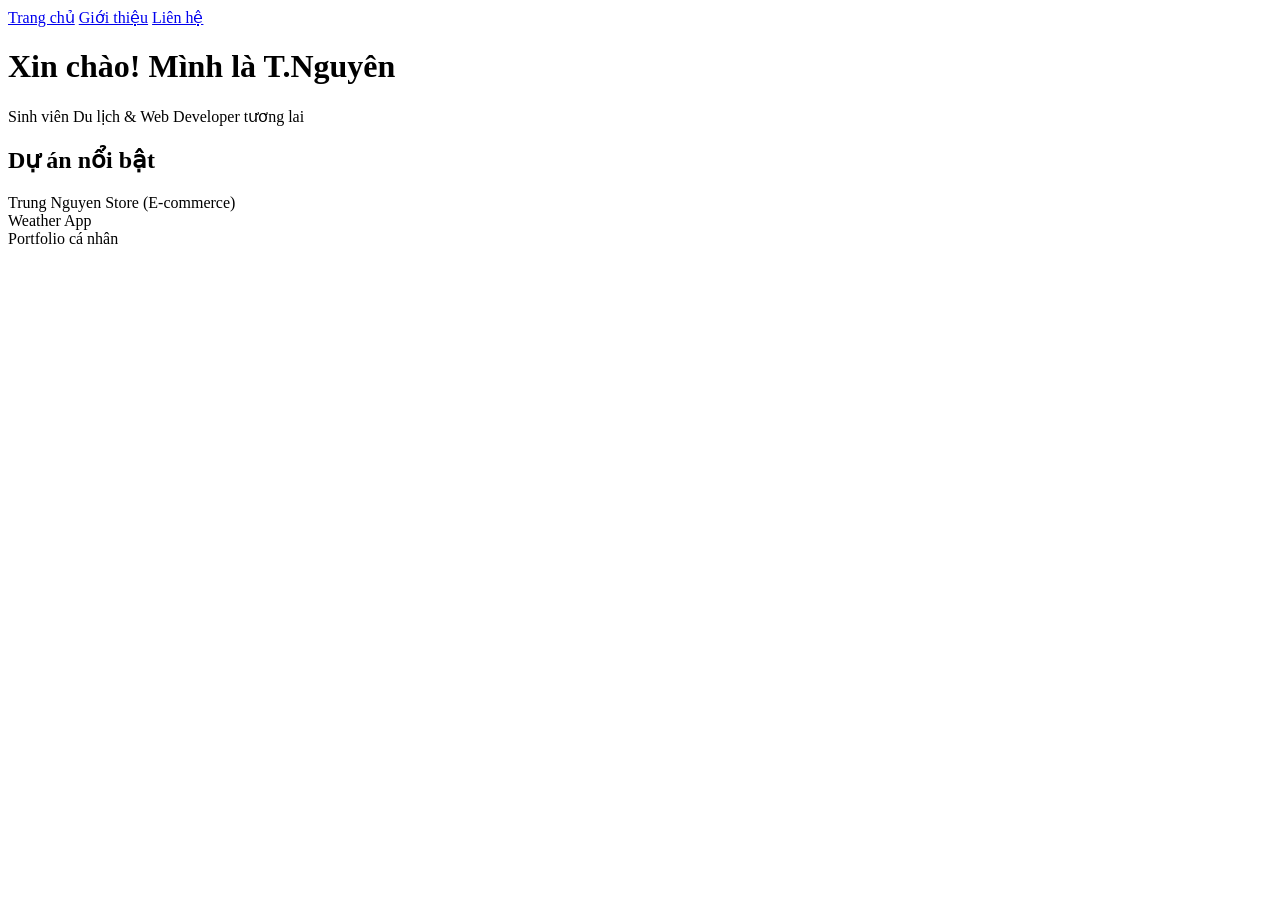
==== index.html @ 7e88c494 "Add files via upload" ====
<!DOCTYPE html>
<html lang="vi">
<head>
    <meta charset="UTF-8">
    <meta name="viewport" content="width=device-width, initial-scale=1.0">
    <title>T.Nguyên - Portfolio</title>
    <link rel="stylesheet" href="css/style.css">
</head>
<body>
    <nav>
        <a href="index.html">Trang chủ</a>
        <a href="about.html">Giới thiệu</a>
        <a href="contact.html">Liên hệ</a>
    </nav>

    <header>
        <h1>Xin chào! Mình là T.Nguyên</h1>
        <p>Sinh viên Du lịch & Web Developer tương lai</p>
    </header>

    <section>
        <h2>Dự án nổi bật</h2>
        <div class="project">Trung Nguyen Store (E-commerce)</div>
        <div class="project">Weather App</div>
        <div class="project">Portfolio cá nhân</div>
    </section>

    <script src="js/script.js"></script>
</body>
</html>
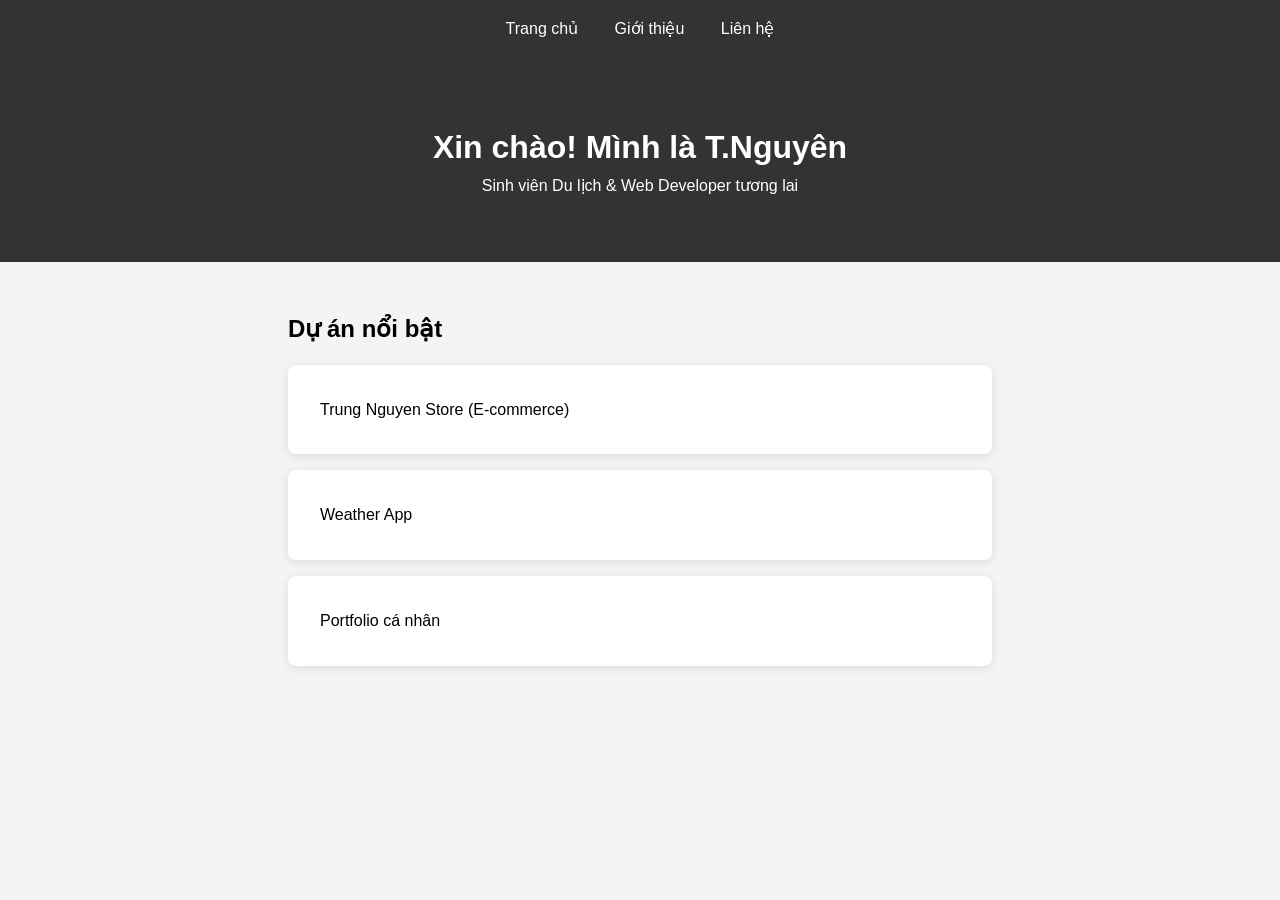
==== commit e1b0c929: "Update index.html" ====
--- a/index.html
+++ b/index.html
@@ -4,7 +4,7 @@
     <meta charset="UTF-8">
     <meta name="viewport" content="width=device-width, initial-scale=1.0">
     <title>T.Nguyên - Portfolio</title>
-    <link rel="stylesheet" href="css/style.css">
+    <link rel="stylesheet" href="style.css">
 </head>
 <body>
     <nav>
@@ -24,7 +24,6 @@
         <div class="project">Weather App</div>
         <div class="project">Portfolio cá nhân</div>
     </section>
-
-    <script src="js/script.js"></script>
+    <script src="script.js"></script>
 </body>
-</html>+</html>
--- a/style.css
+++ b/style.css
@@ -0,0 +1,50 @@
+/* css/style.css */
+
+* { 
+    margin: 0; 
+    padding: 0; 
+    box-sizing: border-box; 
+}
+
+body { 
+    font-family: 'Segoe UI', Tahoma, Geneva, Verdana, sans-serif; 
+    line-height: 1.6; 
+    background: #f4f4f4; 
+}
+
+nav { 
+    background: #333; 
+    padding: 1rem; 
+    text-align: center; 
+}
+
+nav a { 
+    color: white; 
+    margin: 0 1rem; 
+    text-decoration: none; 
+}
+
+nav a:hover {
+    text-decoration: underline;
+}
+
+header { 
+    text-align: center; 
+    padding: 4rem 2rem; 
+    background: #333; 
+    color: white; 
+}
+
+section { 
+    padding: 3rem; 
+    max-width: 800px; 
+    margin: 0 auto; 
+}
+
+.project { 
+    background: white; 
+    padding: 2rem; 
+    margin: 1rem 0; 
+    border-radius: 8px; 
+    box-shadow: 0 2px 10px rgba(0,0,0,0.1); 
+}
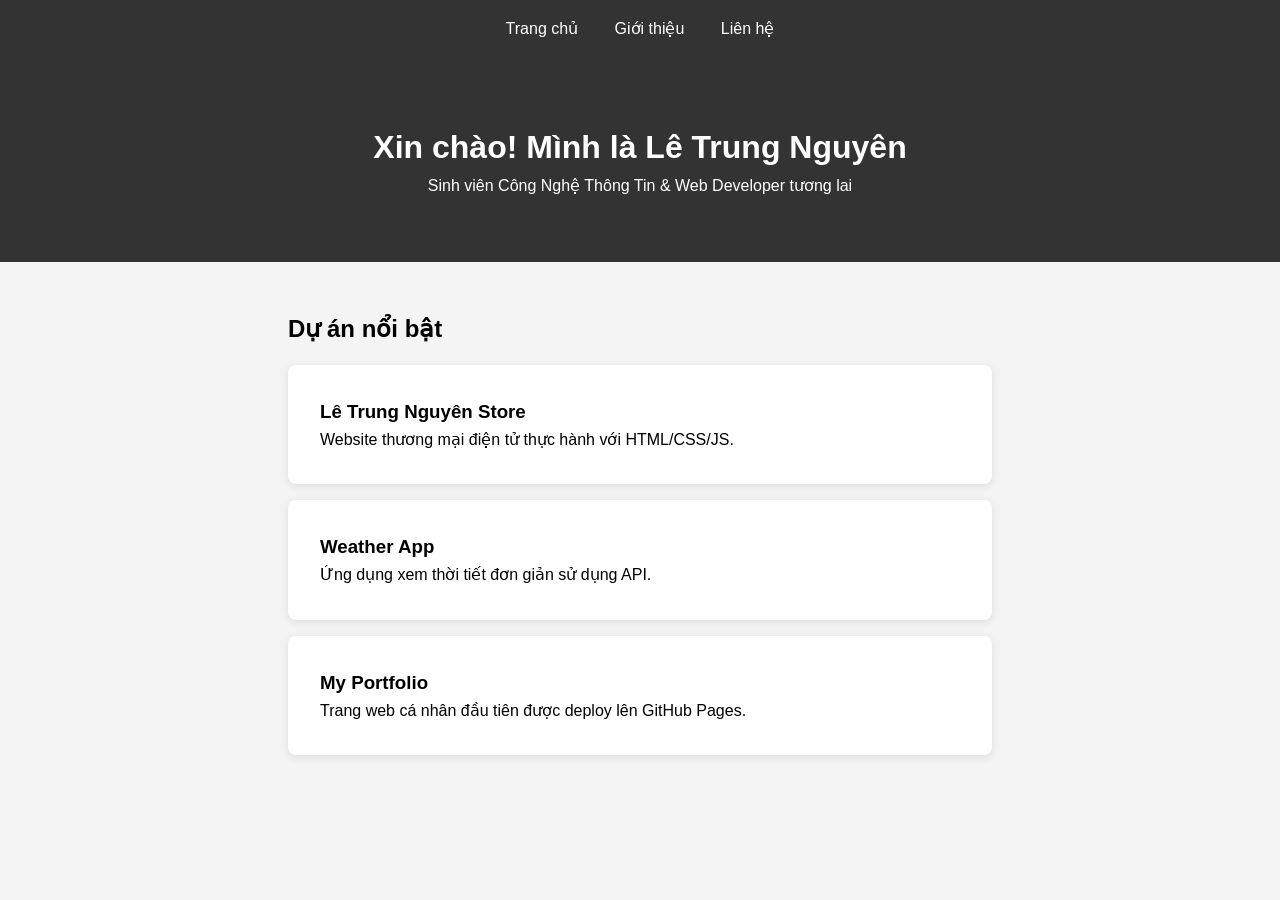
==== commit 0fb4d80f: "Create index.html" ====
--- a/index.html
+++ b/index.html
@@ -1,29 +1,39 @@
-<!DOCTYPE html>
-<html lang="vi">
-<head>
-    <meta charset="UTF-8">
-    <meta name="viewport" content="width=device-width, initial-scale=1.0">
-    <title>T.Nguyên - Portfolio</title>
-    <link rel="stylesheet" href="style.css">
-</head>
-<body>
-    <nav>
-        <a href="index.html">Trang chủ</a>
-        <a href="about.html">Giới thiệu</a>
-        <a href="contact.html">Liên hệ</a>
-    </nav>
-
-    <header>
-        <h1>Xin chào! Mình là T.Nguyên</h1>
-        <p>Sinh viên Du lịch & Web Developer tương lai</p>
-    </header>
-
-    <section>
-        <h2>Dự án nổi bật</h2>
-        <div class="project">Trung Nguyen Store (E-commerce)</div>
-        <div class="project">Weather App</div>
-        <div class="project">Portfolio cá nhân</div>
-    </section>
-    <script src="script.js"></script>
-</body>
-</html>
+<!DOCTYPE html>
+<html lang="vi">
+<head>
+    <meta charset="UTF-8">
+    <meta name="viewport" content="width=device-width, initial-scale=1.0">
+    <title>Lê Trung Nguyên - Portfolio</title>
+    <link rel="stylesheet" href="style.css">
+</head>
+<body>
+    <nav>
+        <a href="index.html">Trang chủ</a>
+        <a href="about.html">Giới thiệu</a>
+        <a href="contact.html">Liên hệ</a>
+    </nav>
+
+    <header>
+        <h1>Xin chào! Mình là Lê Trung Nguyên</h1>
+        <p>Sinh viên Công Nghệ Thông Tin & Web Developer tương lai</p>
+    </header>
+
+    <section>
+        <h2>Dự án nổi bật</h2>
+        <div class="project">
+            <h3>Lê Trung Nguyên Store</h3>
+            <p>Website thương mại điện tử thực hành với HTML/CSS/JS.</p>
+        </div>
+        <div class="project">
+            <h3>Weather App</h3>
+            <p>Ứng dụng xem thời tiết đơn giản sử dụng API.</p>
+        </div>
+        <div class="project">
+            <h3>My Portfolio</h3>
+            <p>Trang web cá nhân đầu tiên được deploy lên GitHub Pages.</p>
+        </div>
+    </section>
+
+    <script src="script.js"></script>
+</body>
+</html>
